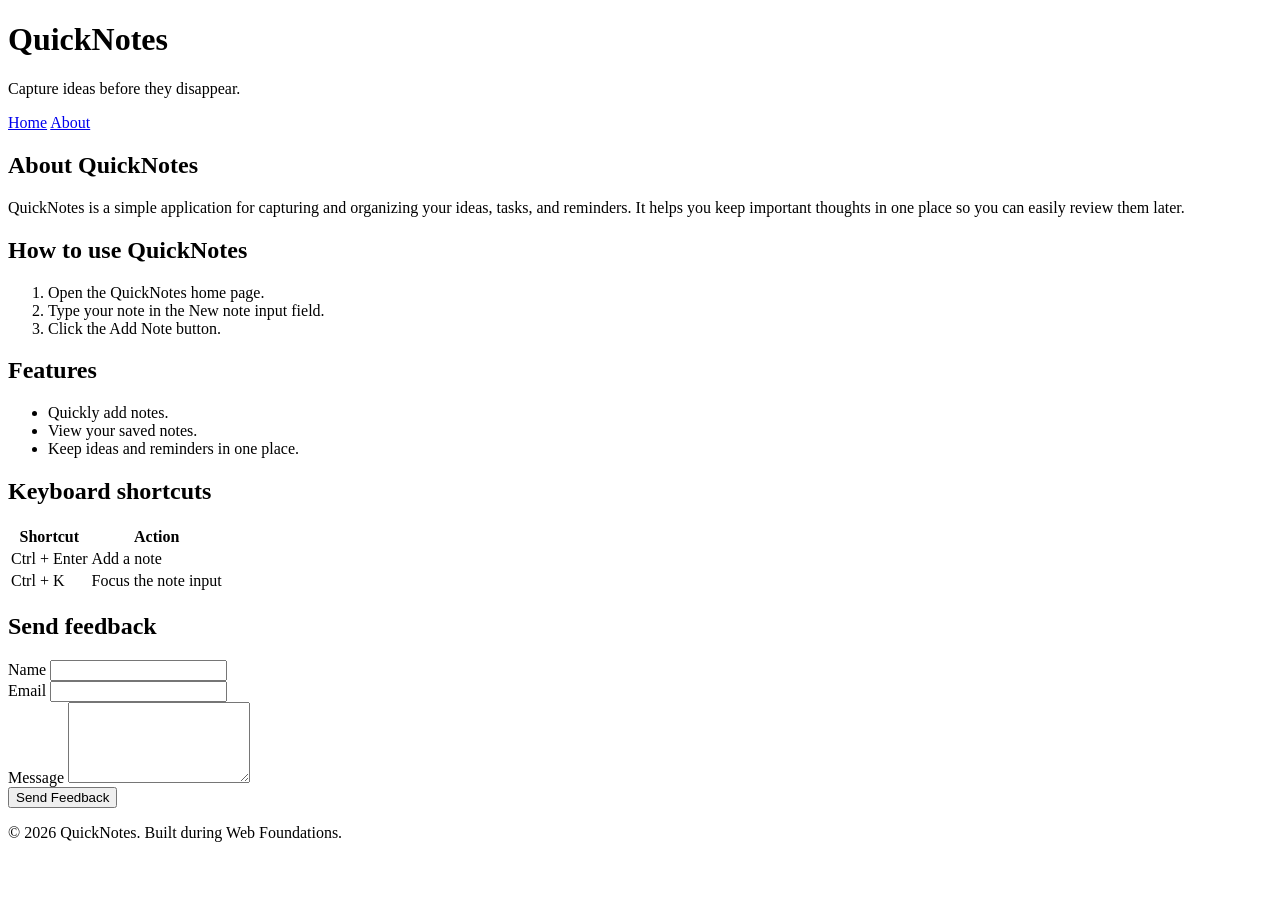
==== web-foundations-days/day1/about.html @ 583df002 "Day 1 assignment" ====
<!DOCTYPE html>
<html lang="en">
  <head>
    <meta charset="UTF-8" />
    <meta name="viewport" content="width=device-width, initial-scale=1.0" />
    <title>About QuickNotes</title>
  </head>

  <body>
    <header>
      <h1>QuickNotes</h1>
      <p>Capture ideas before they disappear.</p>

      <nav>
        <a href="index.html">Home</a>
        <a href="about.html">About</a>
      </nav>
    </header>

    <main>
      <h2>About QuickNotes</h2>

      <!-- Two-sentence introduction -->
      <p>
        QuickNotes is a simple application for capturing and organizing your
        ideas, tasks, and reminders. It helps you keep important thoughts in
        one place so you can easily review them later.
      </p>

      <section>
        <h2>How to use QuickNotes</h2>

        <ol>
          <li>Open the QuickNotes home page.</li>
          <li>Type your note in the New note input field.</li>
          <li>Click the Add Note button.</li>
        </ol>
      </section>

      <section>
        <h2>Features</h2>

        <ul>
          <li>Quickly add notes.</li>
          <li>View your saved notes.</li>
          <li>Keep ideas and reminders in one place.</li>
        </ul>
      </section>

      <section>
        <h2>Keyboard shortcuts</h2>

        <table>
          <thead>
            <tr>
              <th>Shortcut</th>
              <th>Action</th>
            </tr>
          </thead>

          <tbody>
            <tr>
              <td>Ctrl + Enter</td>
              <td>Add a note</td>
            </tr>

            <tr>
              <td>Ctrl + K</td>
              <td>Focus the note input</td>
            </tr>
          </tbody>
        </table>
      </section>

      <section>
        <h2>Send feedback</h2>

        <form>
          <div>
            <label for="name">Name</label>
            <input type="text" id="name" name="name" required />
          </div>

          <div>
            <label for="email">Email</label>
            <input type="email" id="email" name="email" required />
          </div>

          <div>
            <label for="message">Message</label>
            <textarea
              id="message"
              name="message"
              rows="5"
              required
            ></textarea>
          </div>

          <button type="submit">Send Feedback</button>
        </form>
      </section>
    </main>

    <footer>
      <p>&copy; 2026 QuickNotes. Built during Web Foundations.</p>
    </footer>
  </body>
</html>
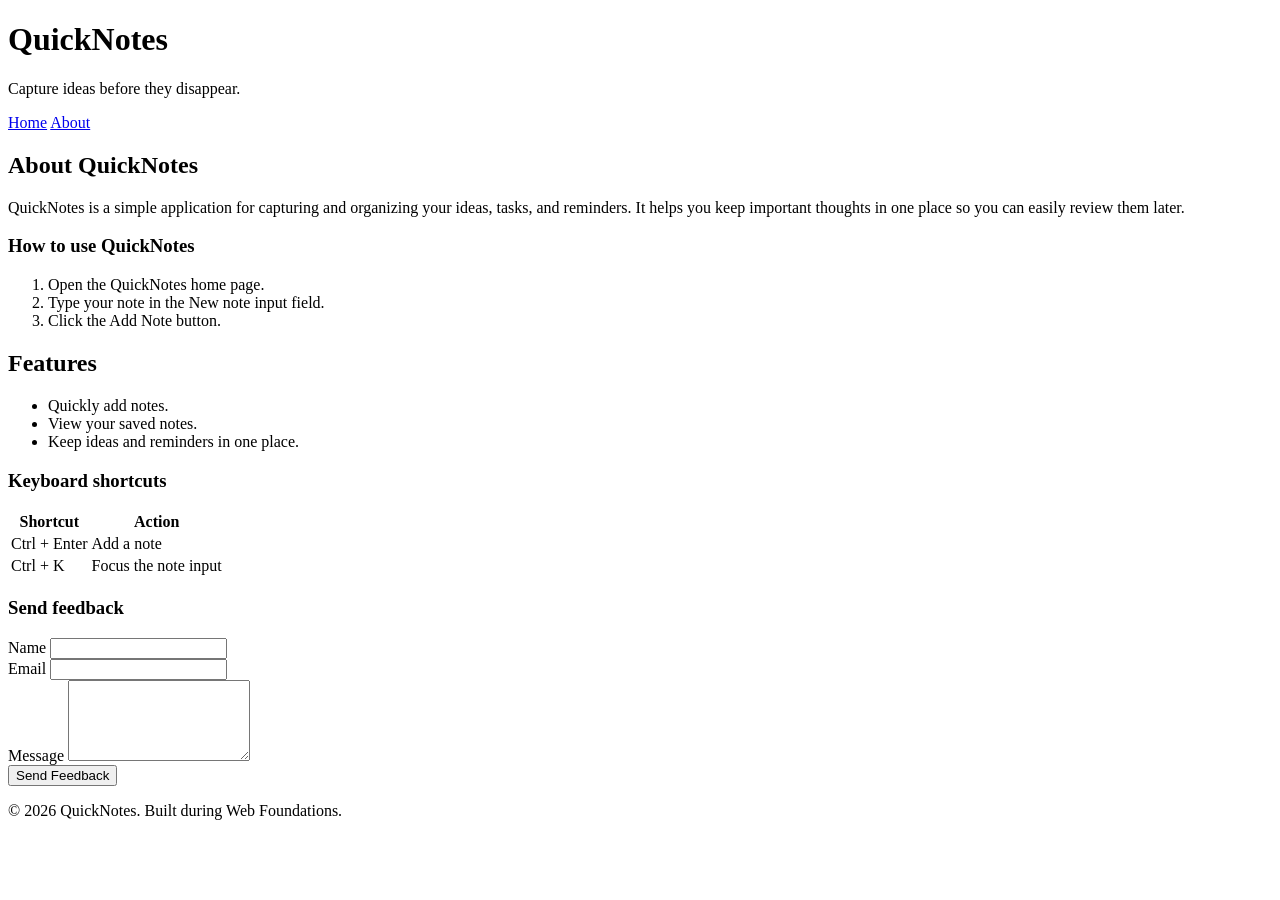
==== commit 3a05addc: "reworked day 1 assignment" ====
--- a/web-foundations-days/day1/about.html
+++ b/web-foundations-days/day1/about.html
@@ -28,7 +28,7 @@
       </p>
 
       <section>
-        <h2>How to use QuickNotes</h2>
+        <h3>How to use QuickNotes</h3>
 
         <ol>
           <li>Open the QuickNotes home page.</li>
@@ -48,7 +48,7 @@
       </section>
 
       <section>
-        <h2>Keyboard shortcuts</h2>
+        <h3>Keyboard shortcuts</h3>
 
         <table>
           <thead>
@@ -73,7 +73,7 @@
       </section>
 
       <section>
-        <h2>Send feedback</h2>
+        <h3>Send feedback</h3>
 
         <form>
           <div>
